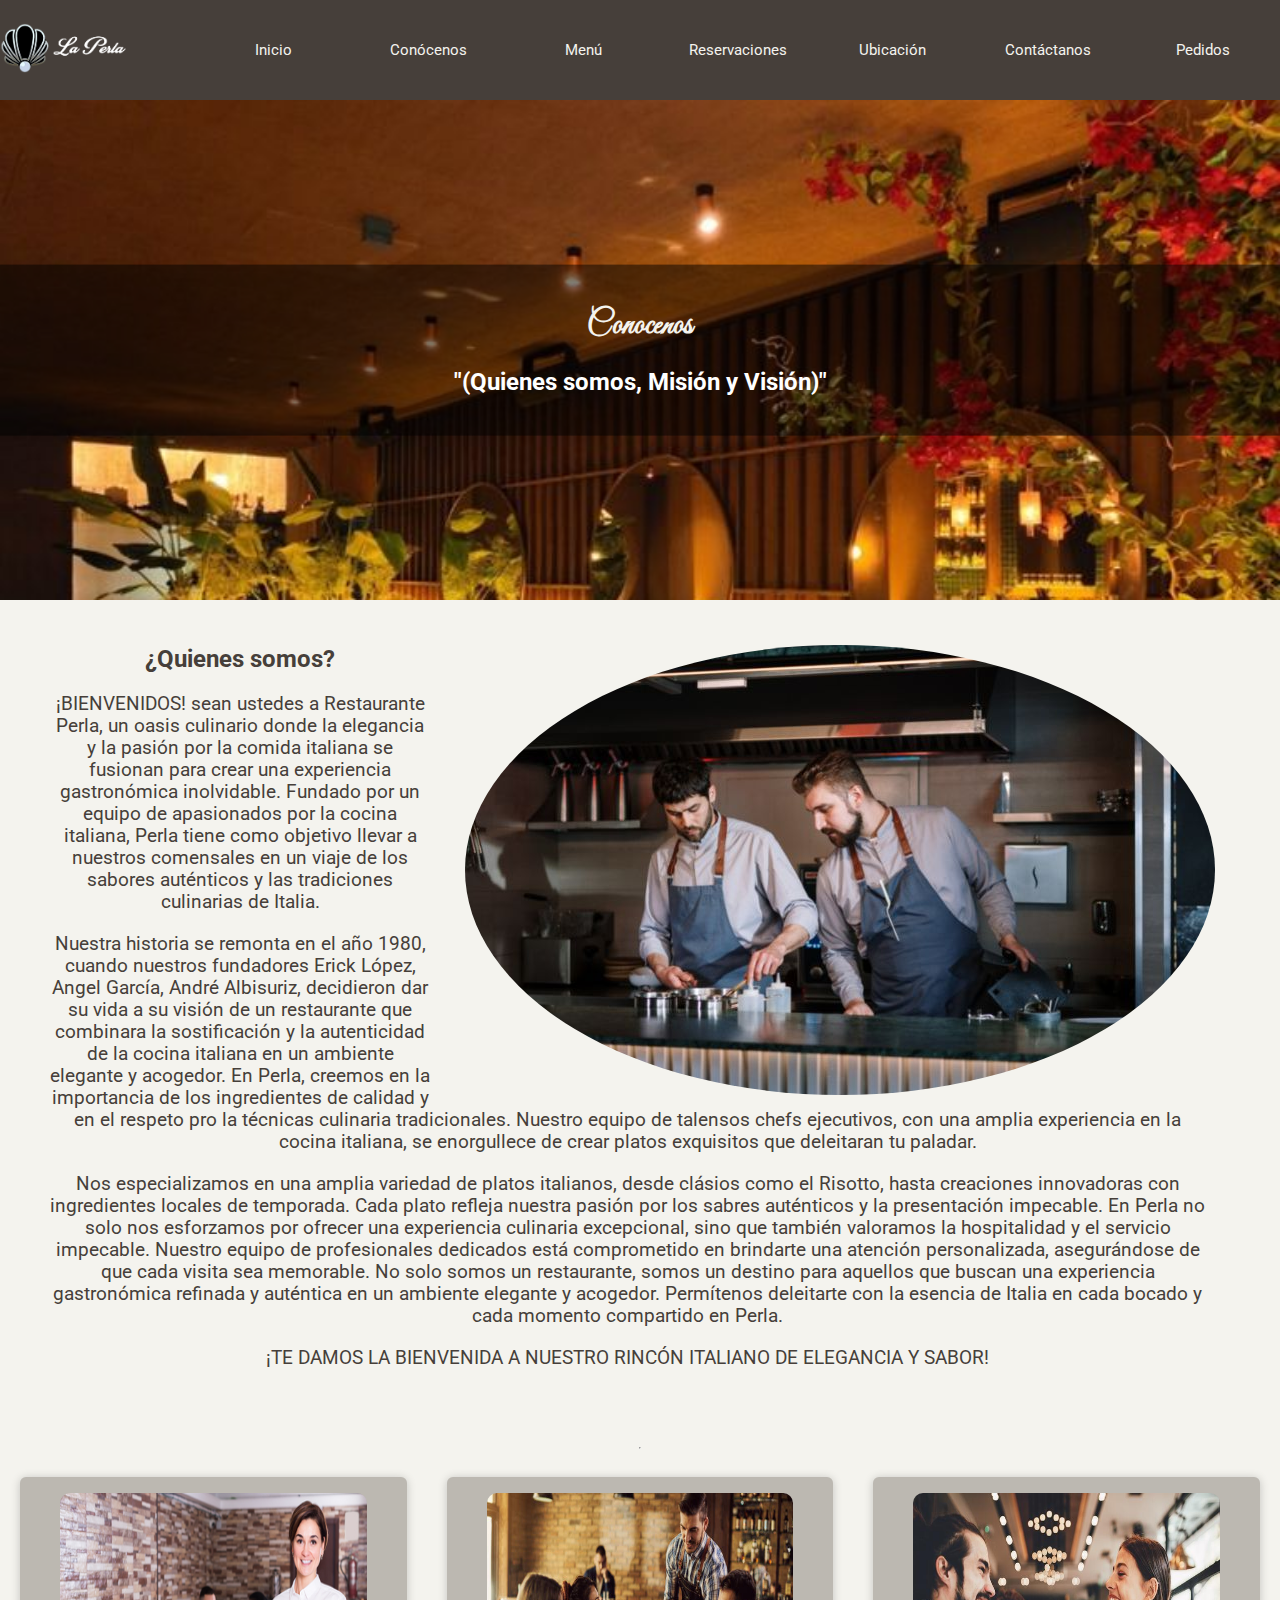
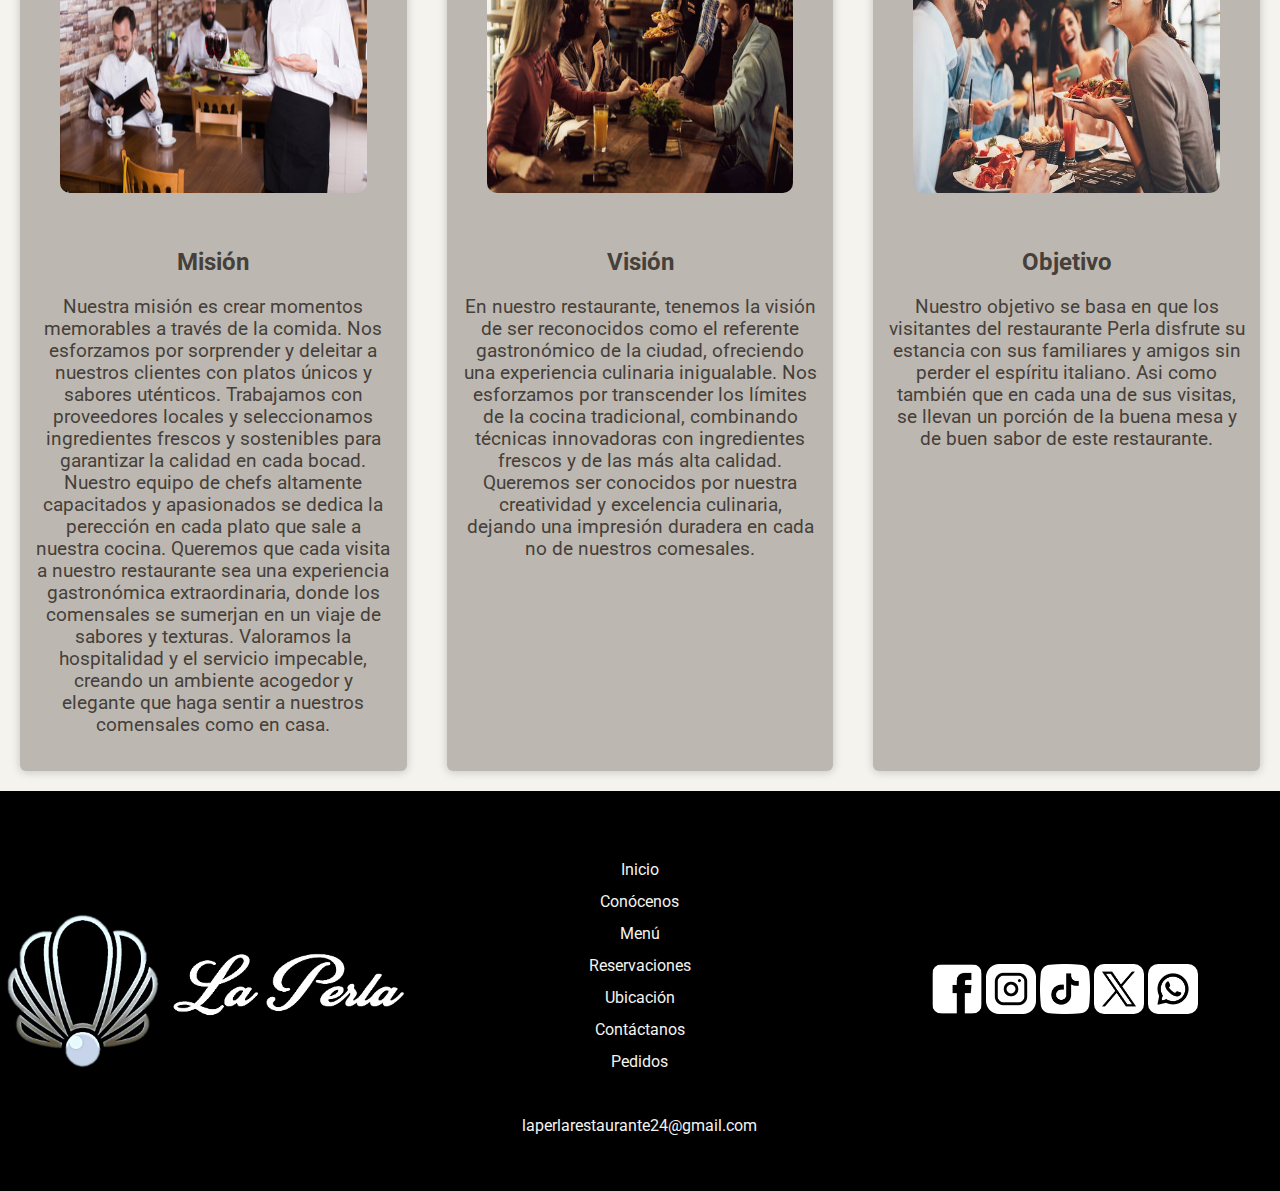
==== conocenos/conocenos.html @ 13c382ae "a" ====
<!doctype html>
   <head>
    <title>CONOCENOS</title>
    <link rel="preconnect" href="https://fonts.googleapis.com">
    <link rel="preconnect" href="https://fonts.gstatic.com" crossorigin>
    <link href="https://fonts.googleapis.com/css2?family=Great+Vibes&display=swap" rel="stylesheet">
    <link rel="stylesheet" href="https://fonts.googleapis.com/css2?family=Roboto:wght@400;700&display=swap">
    <link rel="stylesheet" href="../global-estilo.css">
    <link rel="stylesheet" href="conocenos-estilo.css">
   </head>
<body>
    <div class="top-bar">
        <a href="index.html" class="logo">
            <img src="../inicio/logo.png" style="height: 50px;">
        </a>
        
        <div class="nav">
                <a href="">Inicio</a>
                <a href="">Conócenos</a>
                <a href="menu/menu.html">Menú</a>
                <a href="">Reservaciones</a>
                <a href="">Ubicación</a>
                <a href="contactanos/contactanos.html">Contáctanos</a>
                <a href="">Pedidos</a>    
        </div>
    </div>


    <div class="parallax">
        <div class="content">
                <h1>Conocenos</h1>
                <h2>"(Quienes somos, Misión y Visión)"  </h2>
        </div>
    </div>

    <script src="../inicio/parallax.js"></script>

    <div class="section-2">
        <div class="text">
            <img class="imagen" src="2.jpeg">
        <h2>¿Quienes somos?</h2>

        <h3>
        ¡BIENVENIDOS! sean ustedes a Restaurante Perla, un oasis culinario donde la elegancia y la pasión por la comida italiana se fusionan para crear una experiencia gastronómica inolvidable. 
        Fundado por un equipo de apasionados por la cocina italiana, Perla tiene como objetivo llevar a nuestros comensales en un viaje de los sabores auténticos y las tradiciones culinarias de Italia.
        </h3>

        <h3>
        Nuestra historia se remonta en el año 1980, cuando nuestros fundadores Erick López, Angel García, André Albisuriz, decidieron dar su vida a su visión  de un restaurante que combinara la sostificación y la autenticidad de la cocina italiana en un ambiente elegante y acogedor.
        En Perla, creemos en la importancia de los ingredientes de calidad y en el respeto pro la técnicas culinaria tradicionales. Nuestro equipo de talensos chefs ejecutivos, con una amplia experiencia en la cocina italiana, se enorgullece de crear platos exquisitos que deleitaran tu paladar.
        </h3>

        <h3>
        Nos especializamos en una amplia variedad de platos italianos, desde clásios como el Risotto, hasta creaciones innovadoras con ingredientes locales de temporada. Cada plato refleja nuestra pasión por los sabres auténticos y la presentación impecable.
        En Perla no solo nos esforzamos por ofrecer una experiencia culinaria excepcional, sino que también valoramos la hospitalidad y el servicio impecable. Nuestro equipo de profesionales dedicados está comprometido en brindarte una atención personalizada, asegurándose de que cada visita sea memorable. 
        No solo somos un restaurante, somos un destino para aquellos que buscan una experiencia gastronómica refinada y auténtica en un ambiente elegante y acogedor. Permítenos deleitarte con la esencia de Italia en cada bocado y cada momento compartido en Perla.
        </h3>
        <h3>
        ¡TE DAMOS LA BIENVENIDA A NUESTRO RINCÓN ITALIANO DE ELEGANCIA Y SABOR!
        </h3>
        </div>
    </div>


    <hr>
    <div class="container">
        <div class="card">
            <figure>
                <img src="mision 2.jpg">
            </figure>
            <div class="misión">
                <h2>Misión</h2>
                <h3>
                Nuestra misión es crear momentos memorables a través de la comida. Nos esforzamos por sorprender y deleitar a nuestros clientes con platos únicos y sabores uténticos. Trabajamos con proveedores locales y seleccionamos ingredientes frescos y sostenibles para garantizar la calidad en cada bocad. Nuestro equipo de chefs altamente capacitados y apasionados se dedica la perección en cada plato que sale a nuestra cocina. Queremos que cada visita a nuestro restaurante sea una experiencia gastronómica extraordinaria, donde los comensales se sumerjan en un viaje de sabores y texturas. Valoramos la hospitalidad y el servicio impecable, creando un ambiente acogedor y elegante que haga sentir a nuestros comensales como en casa.
                </h3>
            </div>
        </div>

        <div class="card">
            <figure>
                <img src="vision 2.jpg">
            </figure>
            <div class="visión"> 
                <h2>Visión</h2>
                <h3>
                En nuestro restaurante, tenemos la visión de ser reconocidos como el referente gastronómico de la ciudad, ofreciendo una experiencia culinaria inigualable. Nos esforzamos por transcender los límites de la cocina tradicional, combinando técnicas innovadoras con ingredientes frescos y de las más alta calidad. Queremos ser conocidos por nuestra creatividad y excelencia culinaria, dejando una impresión duradera en cada no de nuestros comesales.
                </h3>
            </div>
        </div>

        <div class="card">
            <figure>
                <img src="objetivo 2.jpg">
            </figure>
            <div class="objetivos">
                <h2>Objetivo</h2>

                <h3>
                Nuestro objetivo se basa en que los visitantes del restaurante Perla disfrute su estancia con sus familiares y amigos sin perder el espíritu italiano. Asi como también que en cada una de sus visitas, se llevan un porción de la buena mesa y de buen sabor de este restaurante.
                </h3>
            </div>
        </div>
    </div>


    
    <div class="bottom">
        <div>
            <img class="logo" src="../inicio/logo.png" style="width: 100%; height: 100%; object-fit: contain;"> 
        </div>
        <div class="links">
            <a href="../index.html">Inicio</a> <br>
            <a href="">Conócenos</a><br>
            <a href="">Menú</a><br>
            <a href="">Reservaciones</a><br>
            <a href="">Ubicación</a><br>
            <a href="../contactanos/contactanos.html">Contáctanos</a><br>
            <a href="">Pedidos</a>  <br><br>
            <a href="mailto:laperlarestaurante24@gmail.com">laperlarestaurante24@gmail.com</a>
        </div>
        
        <div class="social">
            <img class="social-img" src="../inicio/facebook.png">
            <img class="social-img" src="../inicio/insta.png">
            <img class="social-img" src="../inicio/tiktok.png">
            <img class="social-img" src="../inicio/x.png">
            <img class="social-img" src="../inicio\whatsapp.png">
        </div>
        
        </div>

</body>
</html>
---- global-estilo.css ----
html {
    font-family: "Roboto", sans-serif;
    background-color: #f4f3ee;
    margin: 0px;
}

* {
    box-sizing: border-box;
}

::-webkit-scrollbar {
    display: none;
}

body{
    position: absolute;
    display: flex;
    flex-direction: column;
    width: 100%;
    left: 0px;
    margin: 0px;
    margin: 0;
    padding: 0;
    min-height: 100vh;
}

button, input[type=submit] {
    animation: onLoad 1s ease forwards;
    color: #f4f3ee;
    background-color: #8a817c;
    border-width: 0px 0px;
    transition: color 0.5s ease;
    transition: background-color 0.5s ease;
    width: 120px; 
    height: 60px;
    border-radius: 10px;
}
button:hover, input[type=submit]:hover {
    color: #8a817c;
    background-color: #f4f3ee;
    border-width: 0px 0px;
}

h1{
    font-family: "Great Vibes";
    color: #f4f3ee;
    font-size: 48;
    text-align: center;
}
h2{
    color: #f4f3ee;
    font-size: 20;
    text-align: center;
}

a{
    color: #f4f3ee;
    transition: color 0.5s ease;
}
a:hover{
    color: #8a817c;
}

img{
    animation: onLoad 1s ease forwards;
    filter: brightness(1);
    transition: filter 1s ease;
    border-radius: 10px;
}
img:hover{
    filter: brightness(0.7);
}

@media screen and (max-width: 8024px) {
    .top-bar {
        position: fixed;
        flex-direction: row;
        height: 100px;
    }
    body{
        top: 100px;
    }
  }

@media screen and (max-width: 720px) {
    .top-bar {
        position: relative;
        flex-direction: column;
        height: 500px;
    }
    .top-bar .nav{
        flex-direction: column;

    }
    .top-bar .nav a{
        font-size: 28px;
    }
    body{
        top: 0px;
    }
}
.top-bar {
    display: flex;
    width: 100%;
    top: 0px;
    left: 0px;
    background-color: #463f3a;
    font-size: 15px;
    z-index: 9999;
    margin: 0;
    overflow-y: hidden;
    overflow-x: hidden;
}
.top-bar .logo {
    flex-grow: 0.1;
    align-content: center;
    align-self: center;
    animation: onLoad 1s ease forwards;
    object-fit: contain;
}
.top-bar .nav{
    height: 100%;
    display: flex;
    flex-grow: 1;
    align-content: center;
    align-self: center;


}
.top-bar .nav a{
    text-align: center;
    align-content: center;
    text-decoration: none;
    flex: 12.5%;
    height: 100%;
    border-width: 5px;
}




@keyframes onLoad {
    from {
        opacity: 0%;

    }
    to {
        opacity: 100%;

    }
}

.bottom {
    width: 100%;
    height: 400px;
    bottom: 0px;
    left: 0px;
    background-color: black;
    display: grid;
    grid-template-columns: repeat(3, 33.33%);
    overflow-y: hidden;
    border-style: dotted; 
}
.bottom .links{
    line-height: 2;
    height: 100%;
    width: 100%;
    padding-top: 60px;
    text-align: center;
}
.bottom .links a{
    text-decoration: none;
    
}
.bottom .social{
    padding-top: 170px;
    height: 100%;
    width: 100%;
    text-align: center;
}


.social-img{
    width: 50px; 
    height: 50px; 
    object-fit: contain;
}
---- conocenos/conocenos-estilo.css ----
.parallax{
    height: 500px;
    background-image: url("1.jpeg");
    background-size: cover;
    background-repeat: no-repeat;
    z-index: -9999;
}


.content {
    animation: onLoad 1s ease forwards;
    position: relative; 
    align-self: center;
    top: 50%;
    left: 50%;
    transform: translate(-50%, -50%);
    background-color: rgba(0, 0, 0, 0.5);
    padding: 20px;
}
.content h2{
    color: white;
}



.section-2{
    background-color: #f4f3ee;
    color: black;
    margin: 25px 50px 50px 50px;
 }

 .section-2  h2{
    color: #463f3a;
}
.section-2  h3{
    color: #463f3a;
}

.text{
    padding-right: 25px;
}

.imagen{
    width: 750px;
    margin-left: 25px;
    border-radius: 50%;
    float: right;
    transform: translate(10px);
}
.container{
    width: 100%;
    display: flex;
}
.card{
    width: 100%;
    margin: 20px;
    border-radius: 6px;
    overflow: hidden;
    background: #BCB8B1;
    box-shadow: 0px 1px 10px rgba(0,0,0,0.2);
    cursor: default;
    transition: all 400ms ease;
}
.card:hover{
    box-shadow: 5px 5px 20px rgba(0,0,0,0.4);
    transform: translateY(-3%);
}            
.card img{
    width: 100%;
    height: 300px;
}
.card .misión{
    padding: 15px;
    text-align: center;
}
.card.misión p{
  line-height: 1.5;
  color: #6a6a6a;
}
h3{
    color: #463f3a;
    text-align: center;
    font-weight: 400;
    margin-bottom: 20px;
}
h2 {
    color: #463f3a;
}
.card .visión{
    padding: 15px;
    text-align: center;
}
.card .objetivos{
    padding: 15px;
    text-align: center;
}
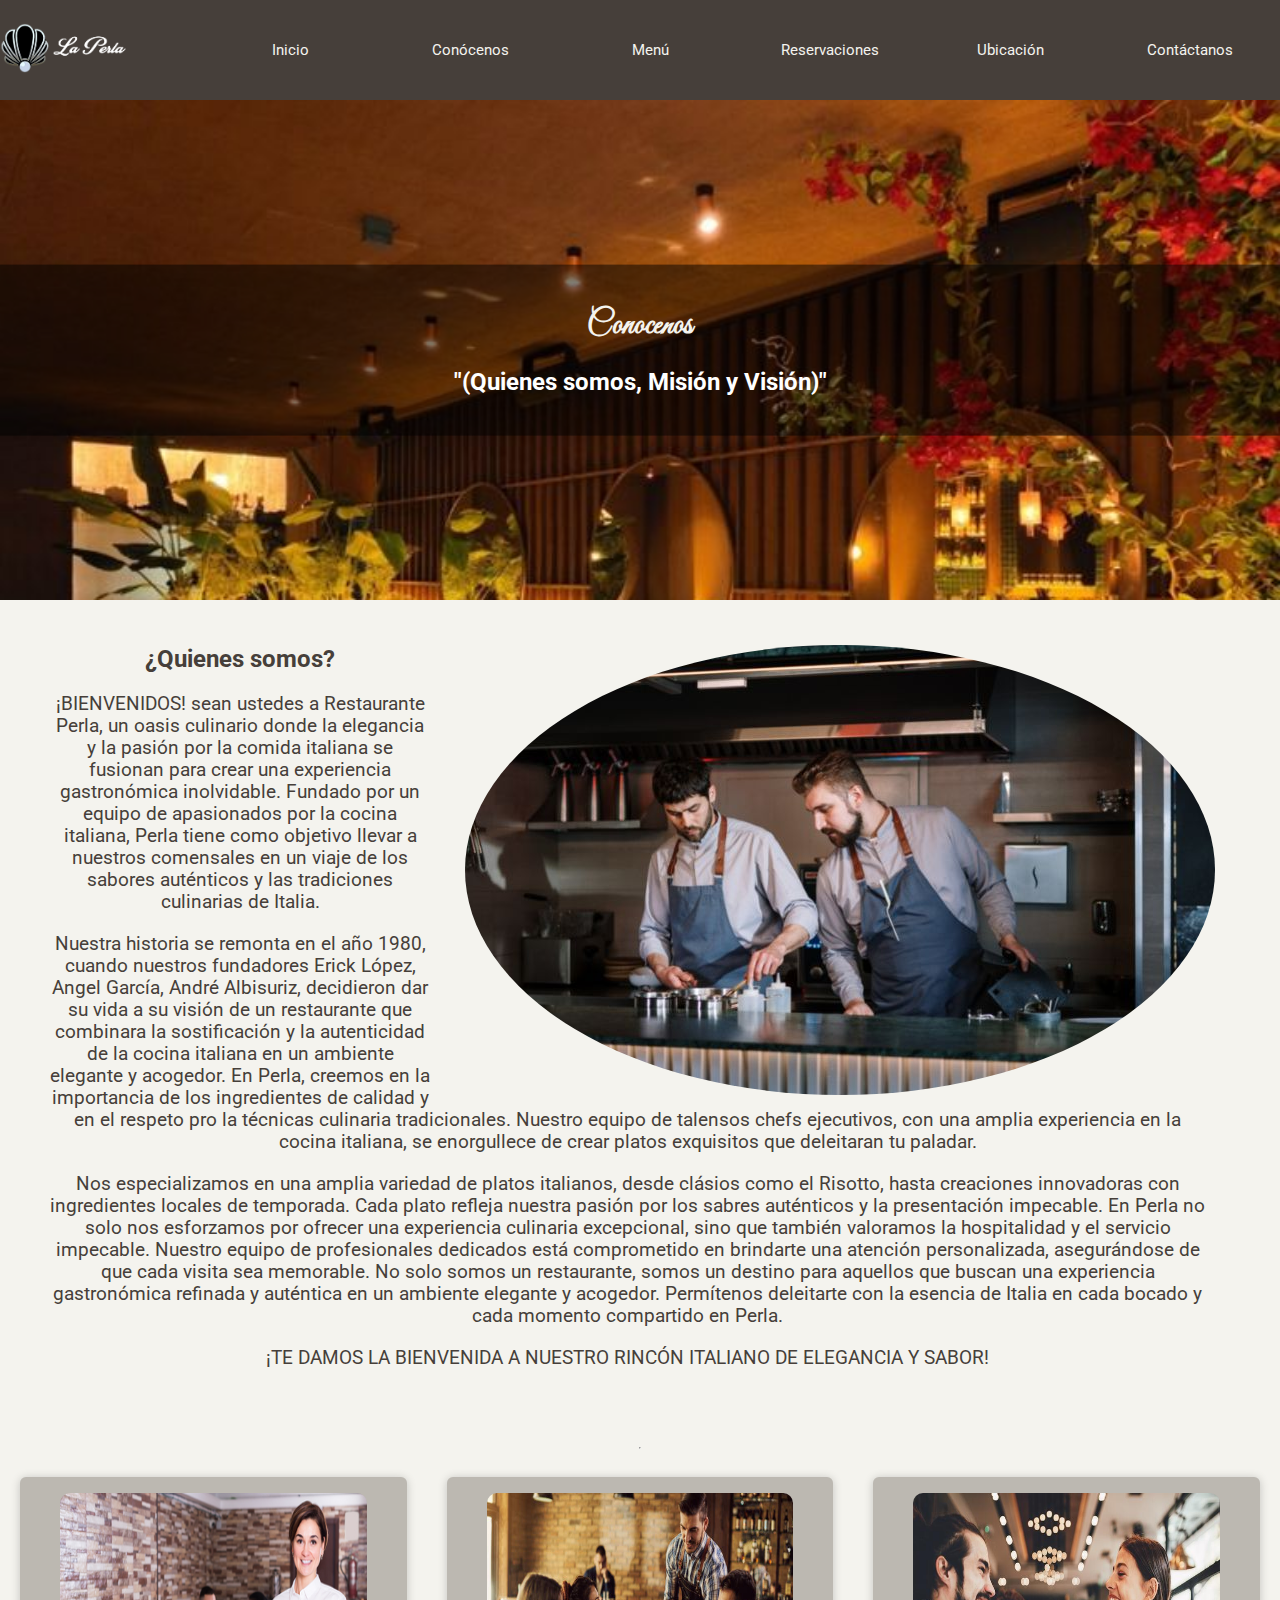
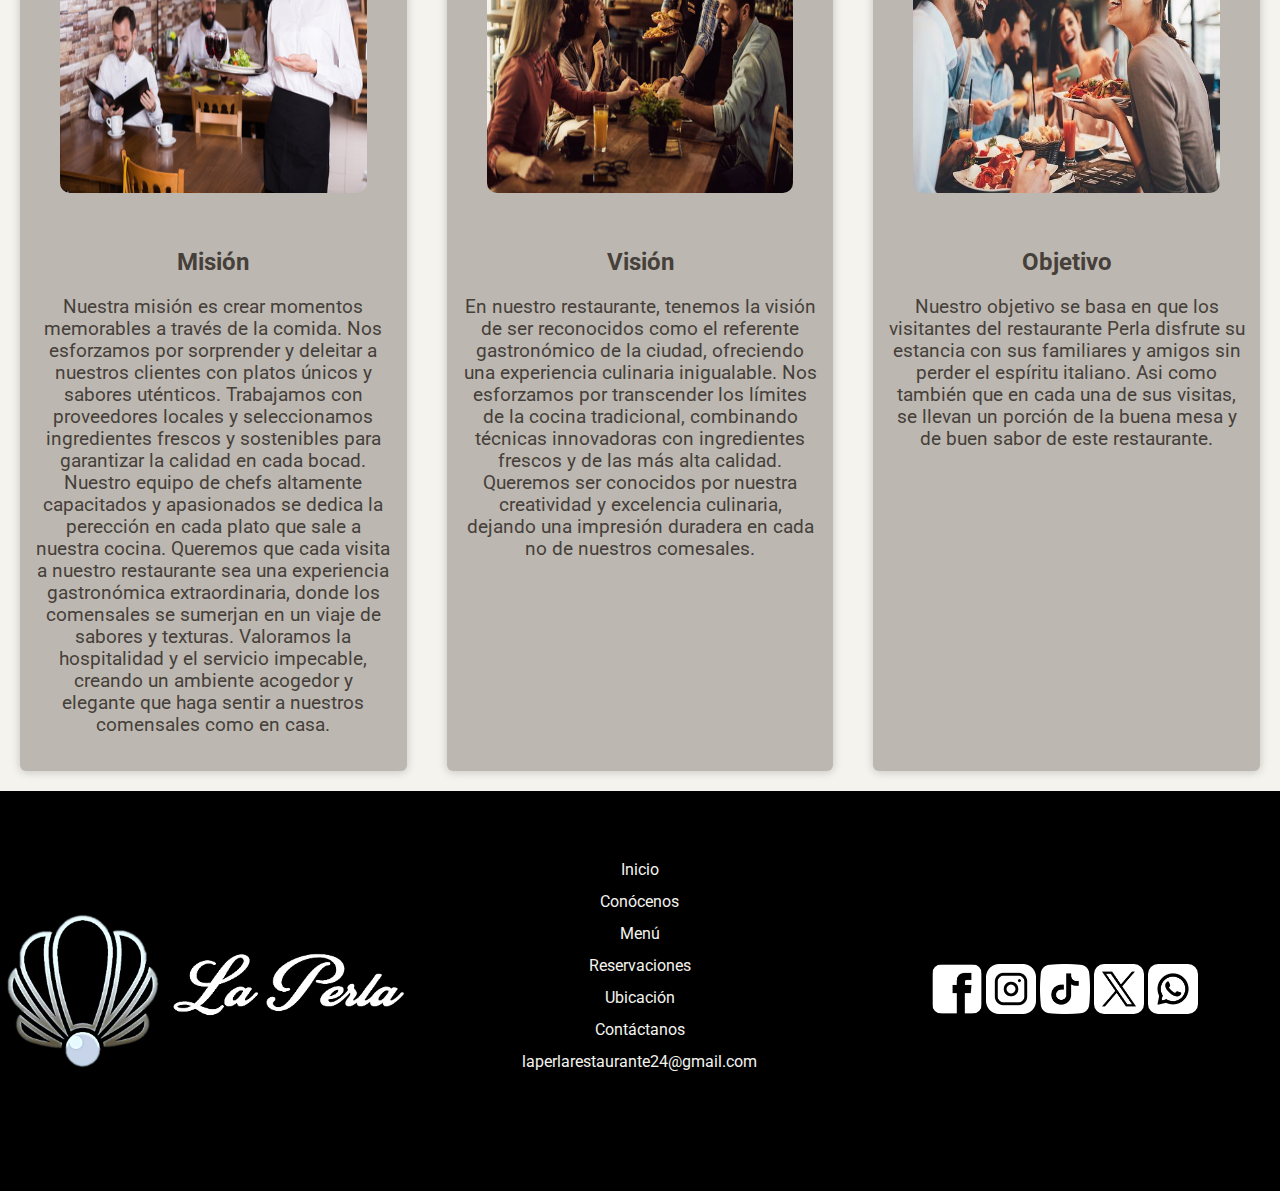
==== commit da5ee5f3: "todo" ====
--- a/conocenos/conocenos.html
+++ b/conocenos/conocenos.html
@@ -15,13 +15,12 @@
         </a>
         
         <div class="nav">
-                <a href="">Inicio</a>
-                <a href="">Conócenos</a>
-                <a href="menu/menu.html">Menú</a>
-                <a href="">Reservaciones</a>
-                <a href="">Ubicación</a>
-                <a href="contactanos/contactanos.html">Contáctanos</a>
-                <a href="">Pedidos</a>    
+                <a href="../index.html">Inicio</a>
+                <a href="../conocenos/conocenos.html">Conócenos</a>
+                <a href="../menu/menu.html">Menú</a>
+                <a href="../reservaciones/reservaciones.html">Reservaciones</a>
+                <a href="../ubicaciones/ubicaciones.html">Ubicación</a>
+                <a href="../contactanos/contactanos.html">Contáctanos</a>
         </div>
     </div>
 
@@ -103,19 +102,18 @@
     </div>
 
 
-    
+
     <div class="bottom">
         <div>
             <img class="logo" src="../inicio/logo.png" style="width: 100%; height: 100%; object-fit: contain;"> 
         </div>
         <div class="links">
             <a href="../index.html">Inicio</a> <br>
-            <a href="">Conócenos</a><br>
-            <a href="">Menú</a><br>
-            <a href="">Reservaciones</a><br>
-            <a href="">Ubicación</a><br>
+            <a href="../conocenos/conocenos.html">Conócenos</a><br>
+            <a href="../menu/menu.html">Menú</a><br>
+            <a href="../reservaciones/reservaciones.html">Reservaciones</a><br>
+            <a href="../ubicaciones/ubicaciones.html">Ubicación</a><br>
             <a href="../contactanos/contactanos.html">Contáctanos</a><br>
-            <a href="">Pedidos</a>  <br><br>
             <a href="mailto:laperlarestaurante24@gmail.com">laperlarestaurante24@gmail.com</a>
         </div>
         
@@ -127,7 +125,7 @@
             <img class="social-img" src="../inicio\whatsapp.png">
         </div>
         
-        </div>
+    </div>
 
 </body>
 </html>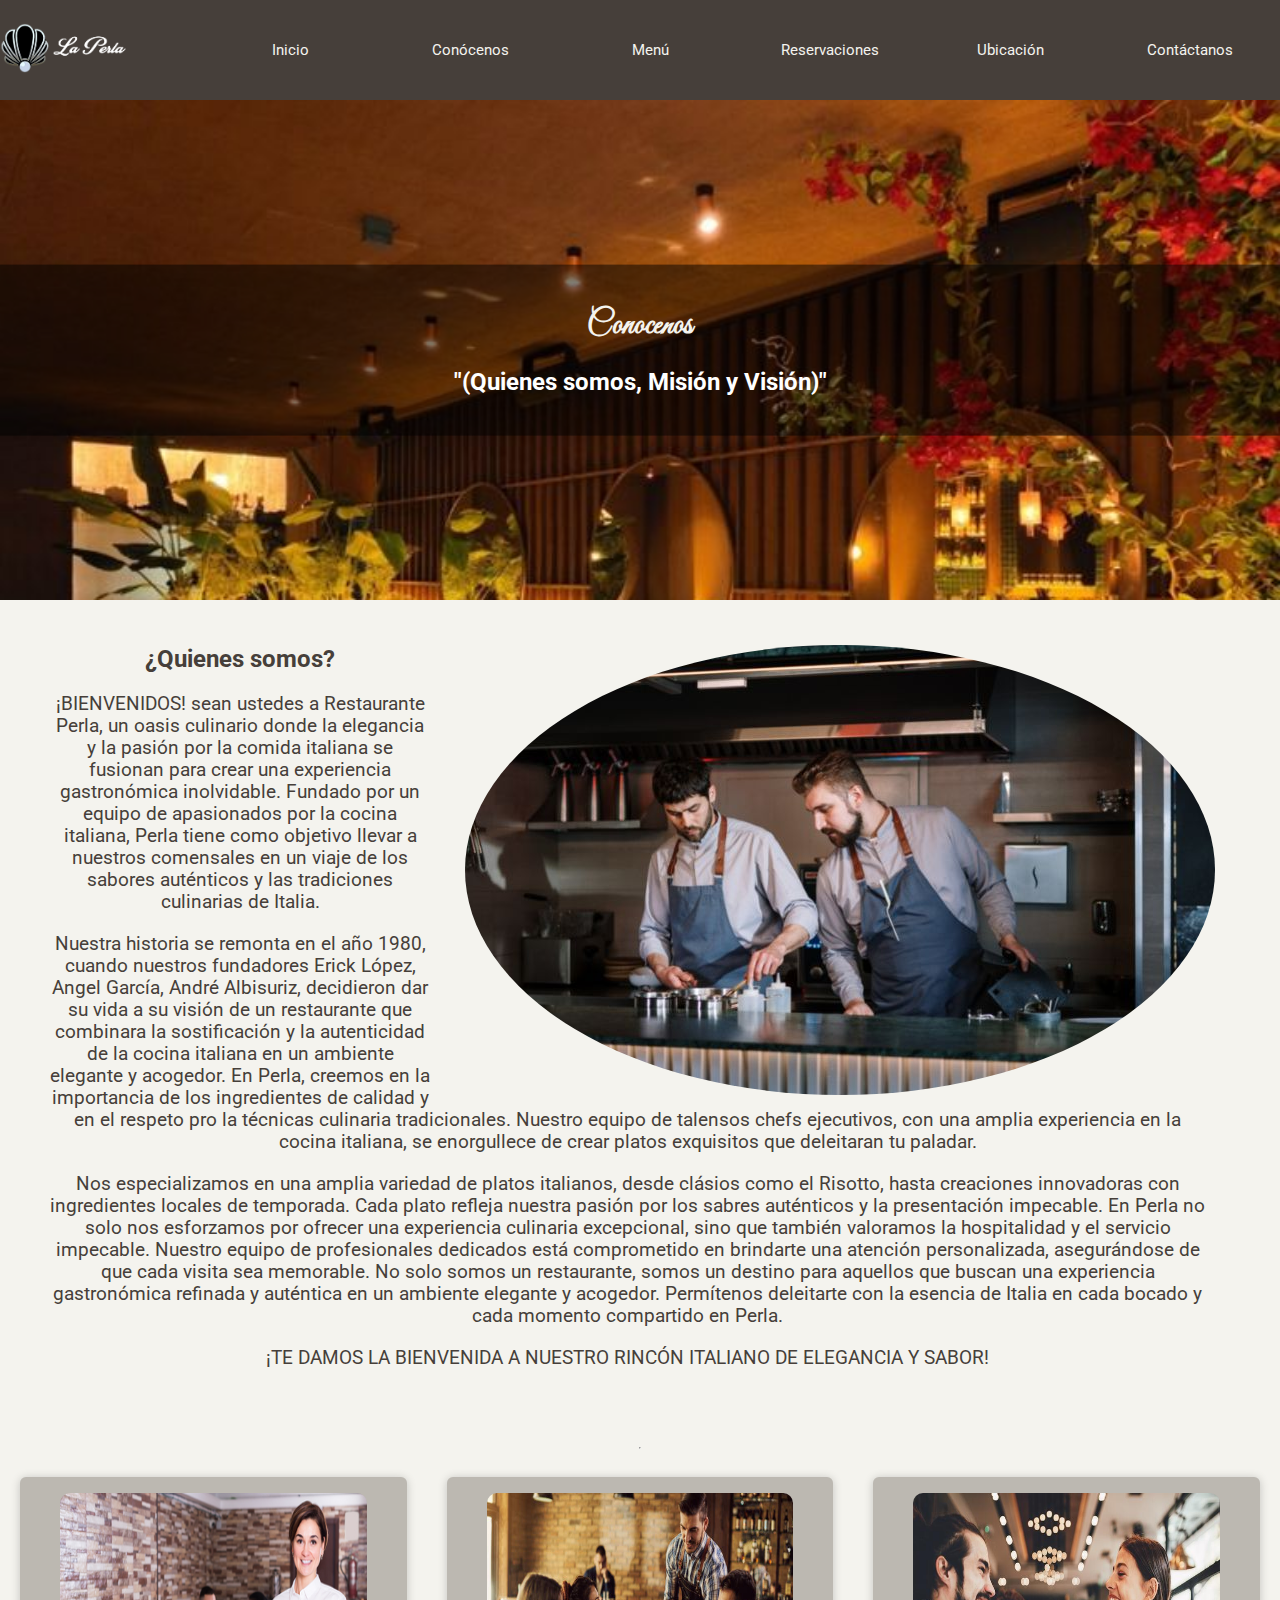
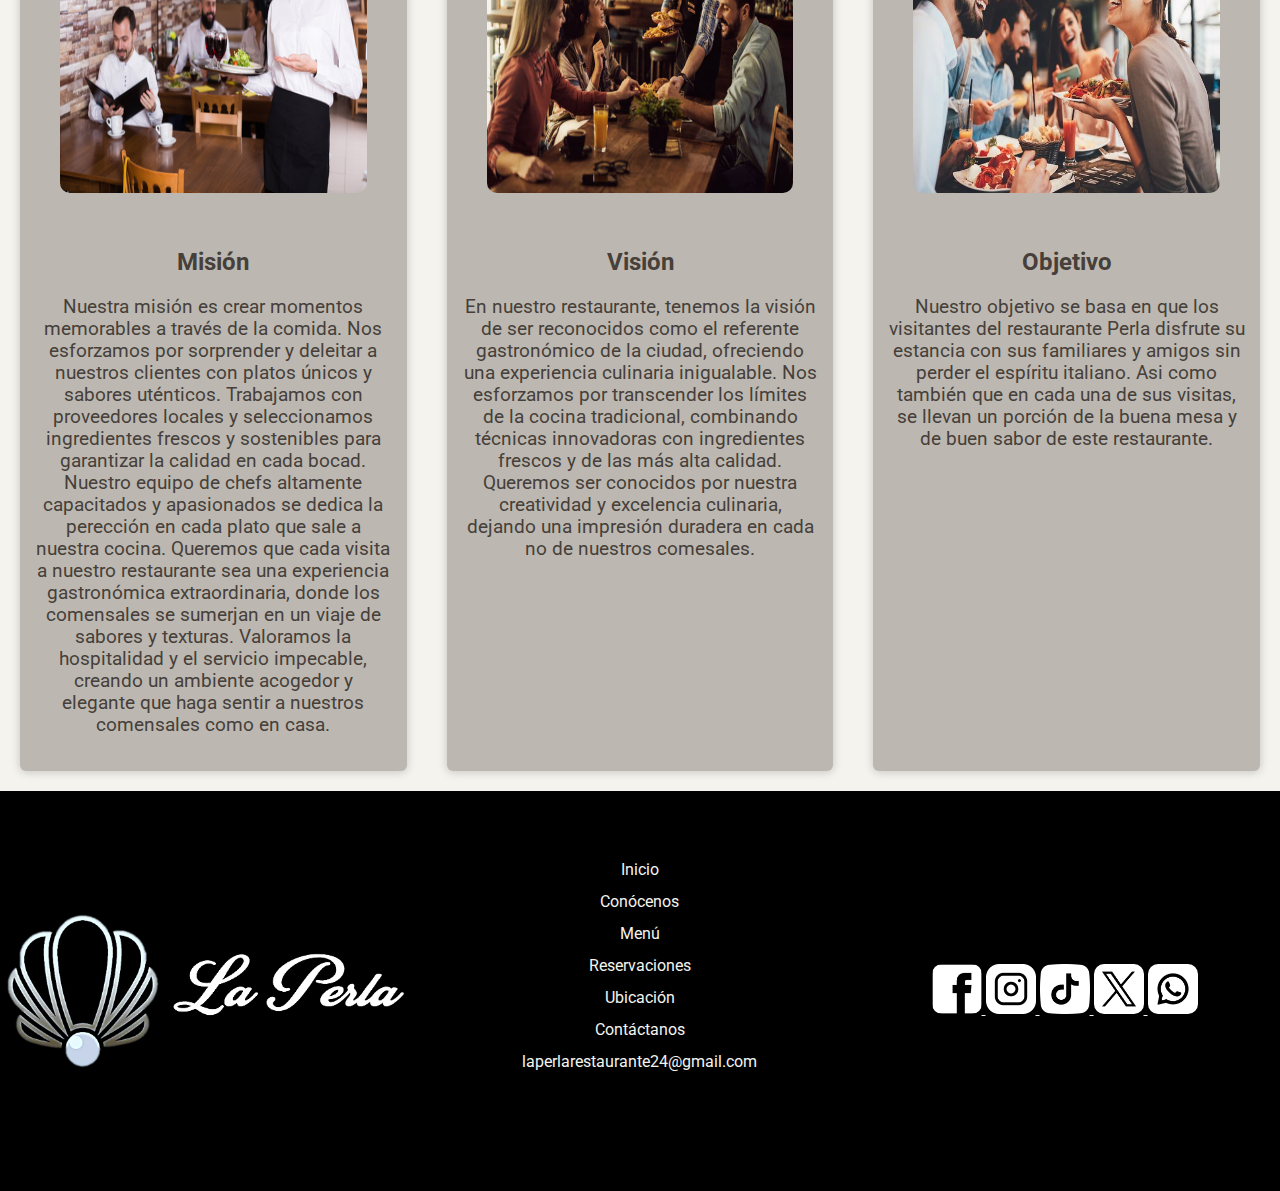
==== commit bbd8abcb: "last" ====
--- a/conocenos/conocenos.html
+++ b/conocenos/conocenos.html
@@ -1,6 +1,6 @@
 <!doctype html>
    <head>
-    <title>CONOCENOS</title>
+    <title>Conócenos</title>
     <link rel="preconnect" href="https://fonts.googleapis.com">
     <link rel="preconnect" href="https://fonts.gstatic.com" crossorigin>
     <link href="https://fonts.googleapis.com/css2?family=Great+Vibes&display=swap" rel="stylesheet">
@@ -116,13 +116,22 @@
             <a href="../contactanos/contactanos.html">Contáctanos</a><br>
             <a href="mailto:laperlarestaurante24@gmail.com">laperlarestaurante24@gmail.com</a>
         </div>
-        
         <div class="social">
-            <img class="social-img" src="../inicio/facebook.png">
-            <img class="social-img" src="../inicio/insta.png">
-            <img class="social-img" src="../inicio/tiktok.png">
-            <img class="social-img" src="../inicio/x.png">
-            <img class="social-img" src="../inicio\whatsapp.png">
+            <a href="https://www.facebook.com/search/top/?q=La%20Perla%20Restaurante">
+                <img class="social-img" src="../inicio/facebook.png">
+            </a>
+            <a href="http://intagram.com">
+                <img class="social-img" src="../inicio/insta.png">
+            </a>
+            <a href="http://tiktok.com">
+                <img class="social-img" src="../inicio/tiktok.png">
+            </a>
+            <a href="http://x.com">
+                <img class="social-img" src="../inicio/x.png">
+            </a>
+            <a href="https://wa.me/50245274363?text=Hola,%20Quisiera%20hacer%20una%20consulta...">
+                <img class="social-img" src="../inicio\whatsapp.png">
+            </a>
         </div>
         
     </div>
--- a/global-estilo.css
+++ b/global-estilo.css
@@ -99,6 +99,7 @@
         top: 0px;
     }
 }
+
 .top-bar {
     display: flex;
     width: 100%;
